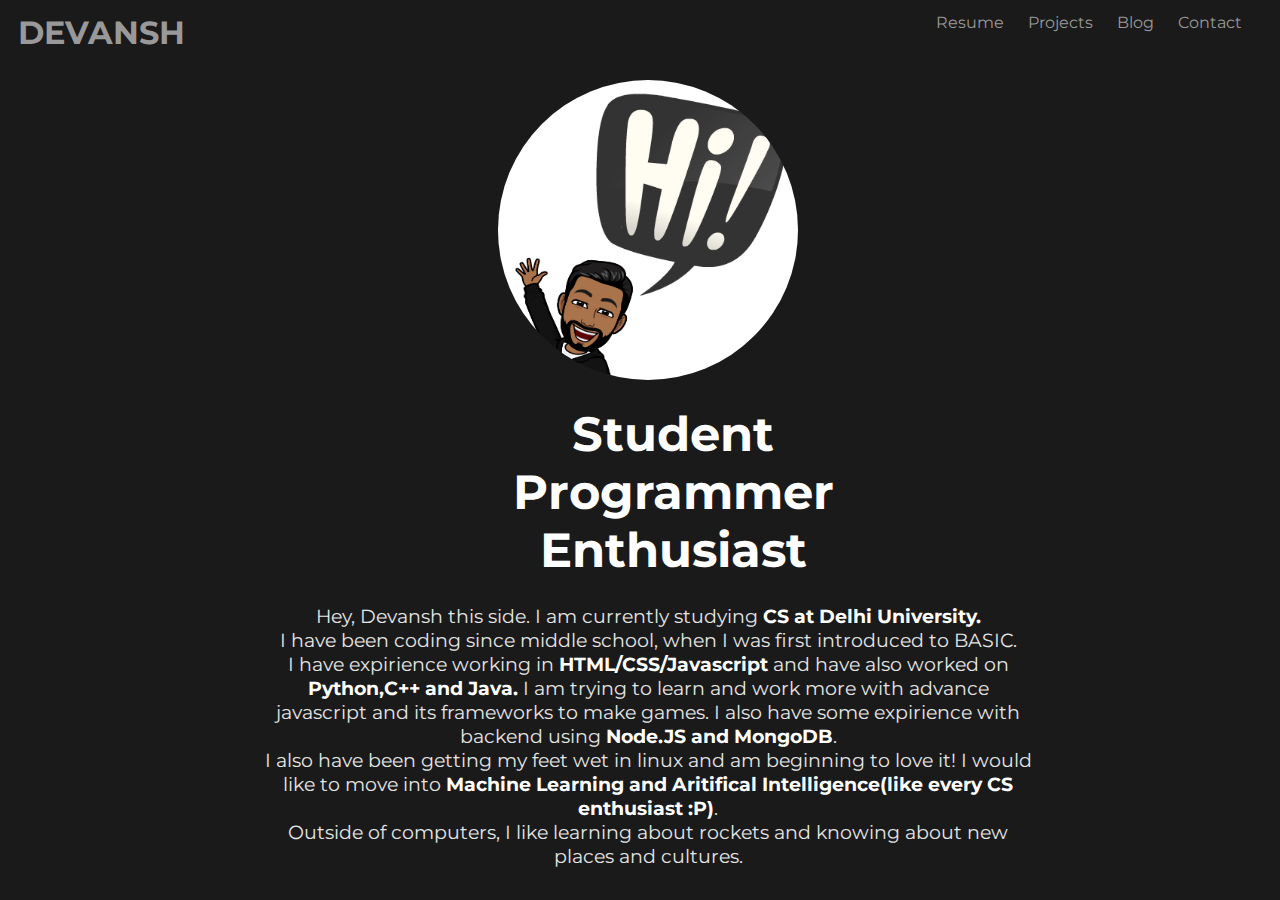
==== index.html @ c23d97ab "First edition of the webpage" ====
<!DOCTYPE html>
<html lang="en" dir="ltr">
  <head>
    <meta charset="utf-8">
    <meta name="viewport" content="width=device-width, initial-scale=1.0">
    <title>Devansh Singh</title>

    <link rel="preconnect" href="https://fonts.googleapis.com">
    <link rel="preconnect" href="https://fonts.gstatic.com" crossorigin>
    <link href="https://fonts.googleapis.com/css2?family=Montserrat:ital@1&display=swap" rel="stylesheet">

    <style>
    body{
      background-color:#1a1a1a;
      color:white;
      font-family:'Montserrat';
      overflow-x:hidden;
    }
    .head-label{
      position:absolute;
      left:10px;
      top:5px;
      color:#999999;
      font-size:2rem;
      font-weight:bolder;
    }
    .head-label:hover{color:white;}
    .nav-item{
      padding:5px;
      margin:5px;
      color:#999999;
      text-decoration:none;
    }
    .nav-item:hover{color:white;}
    .bold-text{
      font-weight:bolder;
      font-size:3rem;
    }
    .bold-text:hover{
      padding:2px 10px 2px 10px;
      color:black;
      background-color:white;
      border-radius:10px;
    }
    .text-box{
      width:60%;
      margin:0 auto 0 auto;
      text-align:center;
      font-size:1.2rem;
      color:#e6e6e6;
    }
    .bold-text-box{
      font-weight:bold;
      color:white;
    }
    .img-box{
      width:100%;
      margin-top:50px;
      margin-bottom:20px;
    }
    .image{
      display:block;
      margin-left:auto;
      margin-right:auto;
      border-radius:150px;
    }
    @media only screen and (max-width: 600px) {
    .head-label{font-size:1rem;}
    .nav-item{padding:2px;margin:2px;}
    .text-box{
      width:90%;
    }
  }
    </style>

  <body>

    <div style="position:relative;">
      <span class="head-label">DEVANSH</span>
      <span style="position:absolute;right:20px;top:5px;">
      <a class="nav-item" href="#">Resume</a>
      <a class="nav-item" href="#">Projects</a>
      <a class="nav-item" href="#">Blog</a>
      <a class="nav-item" href="#">Contact</a>
      </span>
    </div>

    <div style="position:absolute;top:30px;width:100%;">

    <!--Div that will contain the image-->
    <div class="img-box">
         <img src="images/bmj-hi-1.png" alt="Bitmoji Waving towards you" width="300" height="300" class="image">
    </div>

    <!--Div that contains the headers-->
    <div style="margin:25px;text-align:center;width:100%;">
      <span class="bold-text">Student</span><br>
      <span class="bold-text">Programmer</span><br>
      <span class="bold-text">Enthusiast</span>
    </div>

    <!--This box will contain text containing relevant information about me-->
    <div class="text-box">
      Hey, Devansh this side. I am currently studying <span class="bold-text-box">CS at Delhi University.</span><br>
      I have been coding since middle school, when I was first introduced to BASIC.<br>
      I have expirience working in <span class="bold-text-box">HTML/CSS/Javascript</span>
      and have also worked on <span class="bold-text-box">Python,C++ and Java.</span> I am trying to learn and work more with advance javascript and its frameworks to make games.
      I also have some expirience with backend using <span class="bold-text-box">Node.JS and MongoDB</span>.<br>
      I also have been getting my feet wet in linux and am beginning to love it! I would like to move into <span class="bold-text-box">Machine Learning and Aritifical Intelligence(like every CS enthusiast :P)</span>.<br>
      Outside of computers, I like learning about rockets and knowing about new places and cultures.<br>
    </div>

  </div>

  </body>
</html>
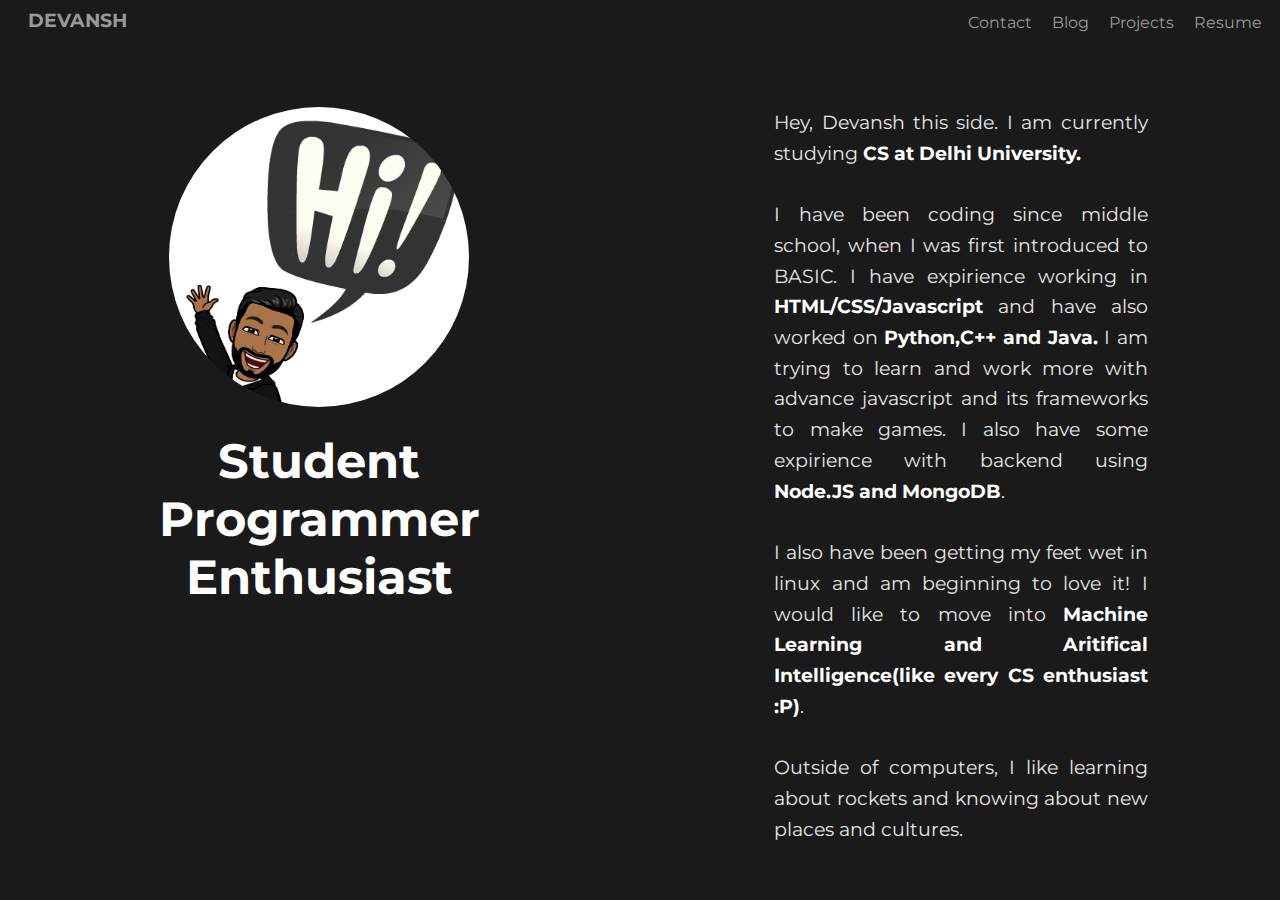
==== commit 1a3393fe: "Updated the skeleton. Added few more pages" ====
--- a/index.html
+++ b/index.html
@@ -5,112 +5,51 @@
     <meta name="viewport" content="width=device-width, initial-scale=1.0">
     <title>Devansh Singh</title>
 
+
+    <link rel="stylesheet" href="./styles/style.css">
+    <link rel="stylesheet" href="./styles/homepage.css"
     <link rel="preconnect" href="https://fonts.googleapis.com">
     <link rel="preconnect" href="https://fonts.gstatic.com" crossorigin>
     <link href="https://fonts.googleapis.com/css2?family=Montserrat:ital@1&display=swap" rel="stylesheet">
 
-    <style>
-    body{
-      background-color:#1a1a1a;
-      color:white;
-      font-family:'Montserrat';
-      overflow-x:hidden;
-    }
-    .head-label{
-      position:absolute;
-      left:10px;
-      top:5px;
-      color:#999999;
-      font-size:2rem;
-      font-weight:bolder;
-    }
-    .head-label:hover{color:white;}
-    .nav-item{
-      padding:5px;
-      margin:5px;
-      color:#999999;
-      text-decoration:none;
-    }
-    .nav-item:hover{color:white;}
-    .bold-text{
-      font-weight:bolder;
-      font-size:3rem;
-    }
-    .bold-text:hover{
-      padding:2px 10px 2px 10px;
-      color:black;
-      background-color:white;
-      border-radius:10px;
-    }
-    .text-box{
-      width:60%;
-      margin:0 auto 0 auto;
-      text-align:center;
-      font-size:1.2rem;
-      color:#e6e6e6;
-    }
-    .bold-text-box{
-      font-weight:bold;
-      color:white;
-    }
-    .img-box{
-      width:100%;
-      margin-top:50px;
-      margin-bottom:20px;
-    }
-    .image{
-      display:block;
-      margin-left:auto;
-      margin-right:auto;
-      border-radius:150px;
-    }
-    @media only screen and (max-width: 600px) {
-    .head-label{font-size:1rem;}
-    .nav-item{padding:2px;margin:2px;}
-    .text-box{
-      width:90%;
-    }
-  }
-    </style>
-
   <body>
 
-    <div style="position:relative;">
-      <span class="head-label">DEVANSH</span>
-      <span style="position:absolute;right:20px;top:5px;">
-      <a class="nav-item" href="#">Resume</a>
-      <a class="nav-item" href="#">Projects</a>
-      <a class="nav-item" href="#">Blog</a>
-      <a class="nav-item" href="#">Contact</a>
-      </span>
-    </div>
+    <ul id="nav">
+      <li id="nav-item-header">DEVANSH</li>
+      <li id="nav-item"><a class="nav-link" href="#">Resume</a></li>
+      <li id="nav-item"><a class="nav-link" href="./project.html">Projects</a></li>
+      <li id="nav-item"><a class="nav-link" href="./blog.html">Blog</a></li>
+      <li id="nav-item"><a class="nav-link" href="./contact.html">Contact</a></li>
+    </ul>
 
-    <div style="position:absolute;top:30px;width:100%;">
 
-    <!--Div that will contain the image-->
-    <div class="img-box">
-         <img src="images/bmj-hi-1.png" alt="Bitmoji Waving towards you" width="300" height="300" class="image">
-    </div>
+  <div id="parentContainer">
+    <div class="container">
+      <img src="./images/bmj-hi-1.png" alt="Bitmoji Waving towards you" width="300" height="300" class="image">
 
-    <!--Div that contains the headers-->
-    <div style="margin:25px;text-align:center;width:100%;">
-      <span class="bold-text">Student</span><br>
-      <span class="bold-text">Programmer</span><br>
-      <span class="bold-text">Enthusiast</span>
-    </div>
-
-    <!--This box will contain text containing relevant information about me-->
-    <div class="text-box">
-      Hey, Devansh this side. I am currently studying <span class="bold-text-box">CS at Delhi University.</span><br>
-      I have been coding since middle school, when I was first introduced to BASIC.<br>
-      I have expirience working in <span class="bold-text-box">HTML/CSS/Javascript</span>
-      and have also worked on <span class="bold-text-box">Python,C++ and Java.</span> I am trying to learn and work more with advance javascript and its frameworks to make games.
-      I also have some expirience with backend using <span class="bold-text-box">Node.JS and MongoDB</span>.<br>
-      I also have been getting my feet wet in linux and am beginning to love it! I would like to move into <span class="bold-text-box">Machine Learning and Aritifical Intelligence(like every CS enthusiast :P)</span>.<br>
-      Outside of computers, I like learning about rockets and knowing about new places and cultures.<br>
-    </div>
+      <div id="standoutFont">
+        <span class="bold-text">Student</span><br>
+        <span class="bold-text">Programmer</span><br>
+        <span class="bold-text">Enthusiast</span>
+      </div>
 
   </div>
 
+  <div class="container">
+    <div class="text-box">
+      Hey, Devansh this side. I am currently studying <span class="bold-text-box">CS at Delhi University.</span><br><br>
+      I have been coding since middle school, when I was first introduced to BASIC.
+      I have expirience working in <span class="bold-text-box">HTML/CSS/Javascript</span>
+      and have also worked on <span class="bold-text-box">Python,C++ and Java.</span> I am trying to learn and work more with advance javascript and its frameworks to make games.
+      I also have some expirience with backend using <span class="bold-text-box">Node.JS and MongoDB</span>.<br><br>
+      I also have been getting my feet wet in linux and am beginning to love it! I would like to move into <span class="bold-text-box">Machine Learning and Aritifical Intelligence(like every CS enthusiast :P)</span>.<br><br>
+      Outside of computers, I like learning about rockets and knowing about new places and cultures.<br>
+    </div>
+  </div>
+
+</div>
+
+
+
   </body>
 </html>
--- a/styles/style.css
+++ b/styles/style.css
@@ -0,0 +1,41 @@
+body{
+  background-color:#1a1a1a;
+  color:white;
+  font-family:'Montserrat';
+  overflow-x:hidden;
+}
+
+/*Styling for the nav-bar*/
+#nav{
+  list-style-type:none;
+  margin:0px;
+  padding:0px;
+  color:#999999;
+}
+#nav-item-header{
+  float:left;
+  display:inline-block;
+  font-size:1.2rem;
+  font-weight:bolder;
+  margin-left:20px;
+}
+
+#nav-item{
+  float:right;
+  display:inline-block;
+  text-align:center;
+  padding:5px 10px;
+}
+.nav-link{
+  text-decoration:none;
+  color:#999999;
+}
+.nav-link:hover{color:white;}
+
+
+/*Styling for making the page responsive for mobile devices*/
+@media only screen and (max-width: 800px) {
+  #nav-item-header{display:none;}
+  #nav{margin-left:auto;margin-right:auto;text-align:center;}
+  #nav-item{float:none;}
+}
